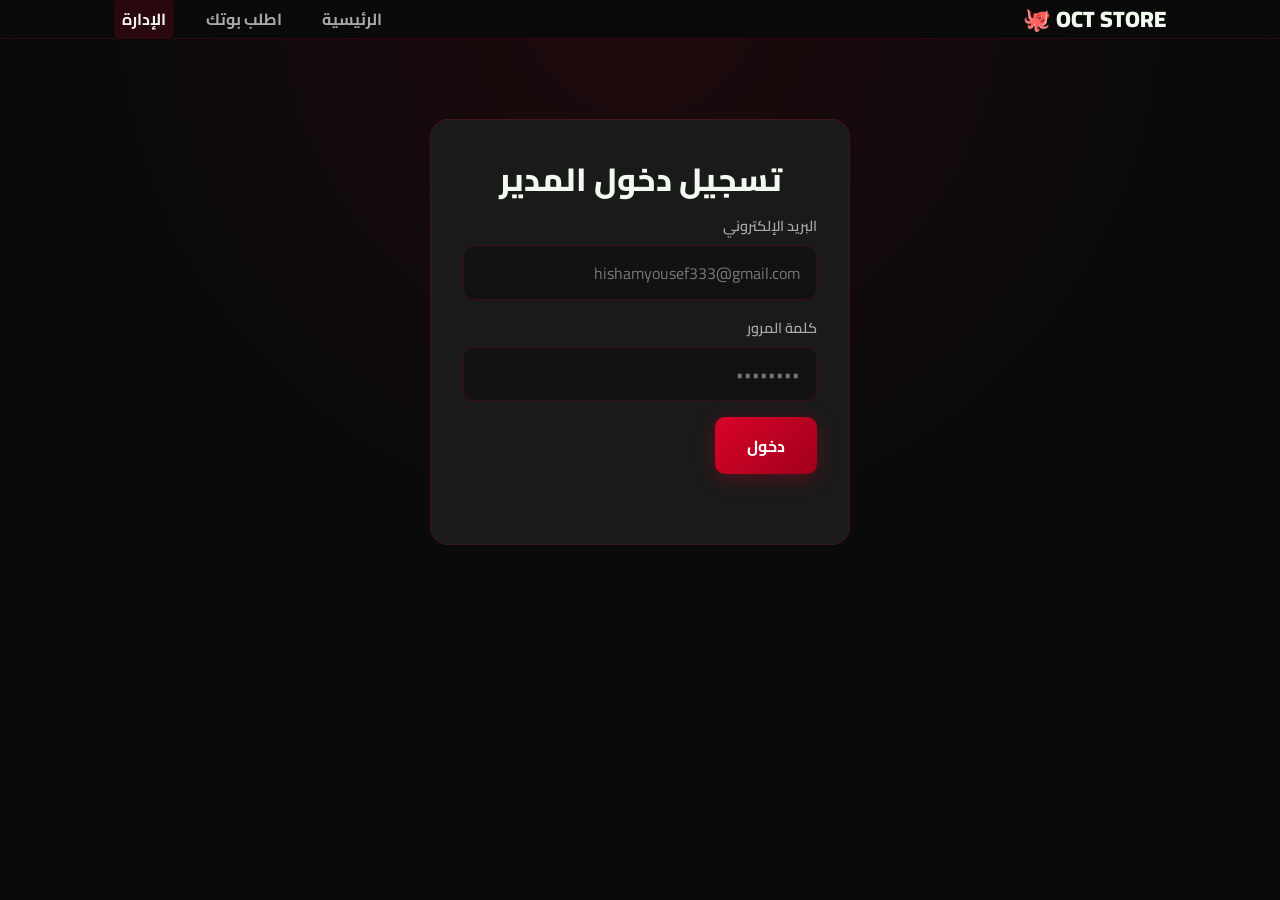
==== admin.html @ 648228cf "Add files via upload" ====
<!DOCTYPE html>
<html lang="ar" dir="rtl">
<head>
  <meta charset="UTF-8">
  <meta name="viewport" content="width=device-width, initial-scale=1.0">
  <title>لوحة الإدارة | OCT STORE</title>
  <link href="https://fonts.googleapis.com/css2?family=Cairo:wght@400;600;700;900&display=swap" rel="stylesheet">
  <link rel="stylesheet" href="style.css">
</head>
<body>
  <header>
    <nav class="container">
      <a href="index.html" class="logo" id="site-logo">OCT STORE 🐙</a>
      <ul class="nav-links">
        <li><a href="index.html">الرئيسية</a></li>
        <li><a href="order.html">اطلب بوتك</a></li>
        <li><a href="admin.html" class="active">الإدارة</a></li>
      </ul>
    </nav>
  </header>

  <main class="container section">
    <div id="login-view" class="login-card">
      <h2 class="section-title">تسجيل دخول المدير</h2>
      <form id="login-form">
        <label>البريد الإلكتروني
          <input type="email" id="login-email" required placeholder="hishamyousef333@gmail.com">
        </label>
        <label>كلمة المرور
          <input type="password" id="login-password" required placeholder="••••••••">
        </label>
        <button type="submit" class="btn-primary">دخول</button>
        <p class="error-msg" id="login-error"></p>
      </form>
    </div>

    <div id="admin-view" style="display:none">
      <div class="admin-header">
        <h2 class="section-title">لوحة تحكم المدير</h2>
        <button class="btn-ghost" id="logout-btn">تسجيل خروج</button>
      </div>

      <div class="tabs">
        <button class="tab active" data-tab="logo">الشعار</button>
        <button class="tab" data-tab="portfolio">معرض الأعمال</button>
        <button class="tab" data-tab="features">الميزات</button>
        <button class="tab" data-tab="orders">الطلبات</button>
      </div>

      <!-- Logo -->
      <section id="tab-logo" class="tab-content">
        <h3>تحديث شعار الموقع (اللوجو)</h3>
        <p class="hint">اختر صورة من جهازك (يفضل خلفية شفافة PNG). سيتم حفظها في المتصفح وتظهر بجميع الصفحات.</p>
        <form id="logo-form" class="inline-form">
          <input type="file" id="logo-file" accept="image/*" required>
          <button type="submit" class="btn-primary">رفع الشعار</button>
        </form>
      </section>

      <!-- Portfolio -->
      <section id="tab-portfolio" class="tab-content" style="display:none">
        <h3>إضافة عمل جديد</h3>
        <form id="portfolio-form" class="inline-form">
          <input type="text" id="pf-name" placeholder="اسم البوت" required>
          <input type="text" id="pf-desc" placeholder="وصف قصير" required>
          <input type="url" id="pf-link" placeholder="رابط البوت (اختياري)">
          <button type="submit" class="btn-primary">إضافة</button>
        </form>
        <div id="portfolio-admin-list" class="admin-list"></div>
      </section>

      <!-- Features -->
      <section id="tab-features" class="tab-content" style="display:none">
        <h3>إضافة ميزة جديدة</h3>
        <form id="feature-form" class="inline-form">
          <input type="text" id="ft-name" placeholder="اسم الميزة" required>
          <input type="number" id="ft-price" placeholder="السعر (ل.س)" required min="0" step="1000">
          <button type="submit" class="btn-primary">إضافة</button>
        </form>
        <div id="features-admin-list" class="admin-list"></div>
      </section>

      <!-- Orders -->
      <section id="tab-orders" class="tab-content" style="display:none">
        <h3>الطلبات الواردة</h3>
        <p class="hint">الطلبات هنا محفوظة محلياً في هذا المتصفح فقط — الطلبات الحقيقية تصلك عبر واتساب.</p>
        <div id="orders-list" class="admin-list"></div>
      </section>
    </div>
  </main>

  <script src="config.js"></script>
  <script src="admin.js"></script>
</body>
</html>
---- style.css ----
:root {
  --bg: #0a0a0a;
  --bg-2: #121212;
  --card: #1a1a1a;
  --card-2: #222222;
  --border: rgba(217, 4, 41, 0.2);
  --border-strong: rgba(217, 4, 41, 0.6);
  --primary: #d90429;
  --primary-dark: #a0001c;
  --accent: #ef233c;
  --text: #f1faee;
  --muted: #a8a8a8;
  --success: #10b981;
  --danger: #ef233c;
}

* { box-sizing: border-box; margin: 0; padding: 0; }

body {
  font-family: 'Cairo', 'Segoe UI', sans-serif;
  background: var(--bg);
  color: var(--text);
  min-height: 100vh;
  line-height: 1.7;
  background-image: radial-gradient(circle at 50% 0%, rgba(217, 4, 41, 0.1), transparent 50%);
  background-attachment: fixed;
}

.container { max-width: 1100px; margin: auto; padding: 0 1.5rem; }

/* ——— Header ——— */
header {
  background: rgba(10,10,10,0.9);
  backdrop-filter: blur(10px);
  border-bottom: 1px solid var(--border);
  position: sticky; top: 0; z-index: 100;
}
nav { display: flex; justify-content: space-between; align-items: center; padding: 1rem 0; }
.logo { font-size: 1.4rem; font-weight: 900; color: var(--text); text-decoration: none; display: flex; align-items: center; gap: 10px; }
.logo img { height: 45px; border-radius: 8px; object-fit: contain; }
.nav-links { display: flex; gap: 1.5rem; list-style: none; }
.nav-links a { color: var(--muted); text-decoration: none; font-weight: 700; transition: color .3s; padding: .3rem .5rem; border-radius: 6px; }
.nav-links a:hover, .nav-links a.active { color: var(--text); background: rgba(217, 4, 41, 0.15); }

/* ——— Hero ——— */
.hero { text-align: center; padding: 5rem 1rem 4rem; }
.hero h1 { font-size: clamp(2rem, 6vw, 3.5rem); font-weight: 900; margin: 1rem 0; }
.gradient {
  background: linear-gradient(135deg, var(--accent), var(--primary));
  -webkit-background-clip: text; background-clip: text; -webkit-text-fill-color: transparent;
}
.tagline { color: var(--muted); font-size: 1.1rem; max-width: 600px; margin: 0 auto 2rem; }

/* ——— Buttons ——— */
.btn-primary {
  display: inline-block;
  background: linear-gradient(135deg, var(--primary), var(--primary-dark));
  color: white; border: none; padding: .85rem 2rem; border-radius: 10px;
  font-family: inherit; font-weight: 700; font-size: 1rem; cursor: pointer;
  text-decoration: none; transition: transform .2s, box-shadow .2s;
  box-shadow: 0 4px 20px rgba(217, 4, 41, 0.3);
}
.btn-primary:hover:not(:disabled) { transform: translateY(-2px); box-shadow: 0 6px 25px rgba(217, 4, 41, 0.5); }
.btn-primary:disabled { opacity: .4; cursor: not-allowed; }
.btn-primary.big { font-size: 1.15rem; padding: 1rem 2.5rem; }

.btn-ghost {
  background: transparent; color: var(--muted); border: 1px solid var(--border);
  padding: .6rem 1.5rem; border-radius: 10px; font-family: inherit; cursor: pointer; font-weight: 600;
  transition: all .2s;
}
.btn-ghost:hover { color: var(--text); border-color: var(--border-strong); }

/* ——— Sections ——— */
.section { padding: 3rem 0; }
.section-title { font-size: 2rem; font-weight: 800; margin-bottom: .5rem; text-align: center; }
.section-sub { color: var(--muted); text-align: center; margin-bottom: 2.5rem; }

/* ——— Portfolio ——— */
.portfolio-grid { display: grid; gap: 1.5rem; grid-template-columns: repeat(auto-fill, minmax(280px, 1fr)); }
.portfolio-card {
  background: var(--card); border: 1px solid var(--border); border-radius: 16px;
  padding: 1.75rem; transition: transform .3s, border-color .3s, box-shadow .3s;
  animation: fadeUp .6s backwards;
}
.portfolio-card:hover { transform: translateY(-6px); border-color: var(--border-strong); box-shadow: 0 10px 40px rgba(217, 4, 41, 0.15); }
@keyframes fadeUp { from { opacity: 0; transform: translateY(20px); } to { opacity: 1; transform: translateY(0); } }
.card-icon { font-size: 2.5rem; margin-bottom: .75rem; }
.portfolio-card h3 { font-size: 1.2rem; margin-bottom: .5rem; }
.portfolio-card p { color: var(--muted); font-size: .95rem; margin-bottom: 1rem; }
.card-link { color: var(--accent); text-decoration: none; font-weight: 700; }
.card-link:hover { color: var(--primary); }

/* ——— Order page ——— */
.features-list { display: grid; gap: .75rem; max-width: 700px; margin: 0 auto 2rem; }
.feature-item {
  display: flex; align-items: center; gap: 1rem;
  background: var(--card); border: 1px solid var(--border); border-radius: 12px;
  padding: 1rem 1.25rem; cursor: pointer; transition: all .2s;
  user-select: none;
}
.feature-item:hover { border-color: var(--border-strong); background: var(--card-2); }
.feature-item input { display: none; }
.checkmark {
  width: 22px; height: 22px; border-radius: 6px; border: 2px solid var(--muted);
  display: flex; align-items: center; justify-content: center; flex-shrink: 0;
  transition: all .2s; font-size: .9rem; color: white;
}
.feature-item input:checked + .checkmark {
  background: var(--primary); border-color: var(--primary);
}
.feature-item input:checked + .checkmark::after { content: '✓'; font-weight: 900; }
.feature-item:has(input:checked) { border-color: var(--primary); background: rgba(217, 4, 41, 0.08); }
.feature-info { display: flex; justify-content: space-between; flex: 1; align-items: center; gap: 1rem; }
.feature-name { font-weight: 600; }
.feature-price { color: var(--accent); font-weight: 700; direction: ltr; }

.total-bar {
  max-width: 700px; margin: 0 auto;
  background: var(--card); border: 1px solid var(--border-strong); border-radius: 16px;
  padding: 1.5rem; display: flex; justify-content: space-between; align-items: center;
  gap: 1rem; flex-wrap: wrap;
  box-shadow: 0 4px 30px rgba(217, 4, 41, 0.15);
}
.total-label { color: var(--muted); margin-left: .5rem; }
.total-price { font-size: 1.8rem; font-weight: 900; color: var(--accent); direction: ltr; display: inline-block; }

/* ——— Modal ——— */
.modal-overlay {
  display: none; position: fixed; inset: 0; z-index: 200;
  background: rgba(0,0,0,0.8); backdrop-filter: blur(6px);
  justify-content: center; align-items: center; padding: 1rem;
}
.modal-overlay.show { display: flex; animation: fadeIn .2s; }
@keyframes fadeIn { from { opacity: 0; } to { opacity: 1; } }
.modal {
  background: var(--card); border: 1px solid var(--border-strong); border-radius: 20px;
  padding: 2rem; max-width: 480px; width: 100%;
  animation: popIn .3s;
}
@keyframes popIn { from { transform: scale(.9); opacity: 0; } to { transform: scale(1); opacity: 1; } }
.modal h3 { font-size: 1.3rem; margin-bottom: 1.25rem; text-align: center; }
.modal-options { display: grid; gap: .75rem; margin-bottom: 1rem; }
.option-btn {
  background: var(--card-2); border: 1px solid var(--border); color: var(--text);
  padding: 1rem; border-radius: 12px; cursor: pointer; text-align: right;
  font-family: inherit; display: flex; flex-direction: column; gap: .25rem;
  transition: all .2s;
}
.option-btn:hover { border-color: var(--primary); background: rgba(217, 4, 41, 0.1); }
.option-icon { font-size: 1.5rem; }
.option-text { font-weight: 700; }
.option-btn small { color: var(--muted); font-size: .8rem; }
.modal .btn-ghost { width: 100%; }

/* Forms */
label { display: block; margin-bottom: 1rem; font-weight: 600; font-size: .9rem; color: var(--muted); }
input[type=text], input[type=email], input[type=password], input[type=tel], input[type=url], input[type=number], input[type=file] {
  display: block; width: 100%; margin-top: .4rem;
  background: var(--bg-2); color: var(--text); border: 1px solid var(--border);
  padding: .7rem 1rem; border-radius: 10px; font-family: inherit; font-size: 1rem;
  transition: border-color .2s;
}
input:focus { outline: none; border-color: var(--primary); }
.form-actions { display: flex; gap: .75rem; margin-top: 1rem; }
.form-actions .btn-primary { flex: 1; }

/* ——— Admin ——— */
.login-card { max-width: 420px; margin: 2rem auto; background: var(--card); border: 1px solid var(--border); border-radius: 18px; padding: 2rem; }
.error-msg { color: var(--danger); margin-top: 1rem; text-align: center; min-height: 1.5em; font-size: .9rem; }
.admin-header { display: flex; justify-content: space-between; align-items: center; margin-bottom: 1.5rem; flex-wrap: wrap; gap: 1rem; }
.admin-header .section-title { margin: 0; text-align: right; }

.tabs { display: flex; gap: .5rem; margin-bottom: 2rem; border-bottom: 1px solid var(--border); flex-wrap: wrap; }
.tab {
  background: transparent; border: none; color: var(--muted); padding: .75rem 1.25rem;
  font-family: inherit; font-weight: 700; cursor: pointer; font-size: 1rem;
  border-bottom: 2px solid transparent; transition: all .2s;
}
.tab:hover { color: var(--text); }
.tab.active { color: var(--primary); border-bottom-color: var(--primary); }

.inline-form { display: flex; gap: .75rem; flex-wrap: wrap; margin-bottom: 1.5rem; }
.inline-form input { flex: 1; min-width: 150px; margin: 0; }
.inline-form .btn-primary { padding: .7rem 1.5rem; }

.admin-list { display: flex; flex-direction: column; gap: .75rem; }
.admin-item {
  background: var(--card); border: 1px solid var(--border); border-radius: 12px;
  padding: 1rem 1.25rem; display: flex; justify-content: space-between; align-items: center;
  gap: 1rem; flex-wrap: wrap;
}
.admin-item p { color: var(--muted); font-size: .9rem; }
.admin-actions { display: flex; gap: .5rem; }
.btn-edit, .btn-danger {
  border: none; padding: .4rem .9rem; border-radius: 8px; font-family: inherit;
  font-weight: 600; cursor: pointer; font-size: .85rem; transition: all .2s;
}
.btn-edit { background: rgba(217, 4, 41, 0.15); color: var(--accent); }
.btn-edit:hover { background: rgba(217, 4, 41, 0.3); }
.btn-danger { background: rgba(239, 35, 60, 0.15); color: var(--danger); }
.btn-danger:hover { background: rgba(239, 35, 60, 0.3); }
.price-tag { color: var(--accent); font-weight: 700; direction: ltr; display: inline-block; }
.order-item { align-items: flex-start; }
.order-features { font-size: .9rem; color: var(--muted); margin: .3rem 0; }
.order-total { color: var(--accent); font-weight: 900; font-size: 1.2rem; direction: ltr; }
.hint { color: var(--muted); font-size: .9rem; margin-bottom: 1rem; }
.empty { color: var(--muted); text-align: center; padding: 2rem; }

/* ——— Toast ——— */
.toast {
  position: fixed; bottom: 2rem; left: 50%; transform: translateX(-50%) translateY(100px);
  background: var(--success); color: white; padding: 1rem 2rem; border-radius: 12px;
  font-weight: 700; opacity: 0; transition: all .3s; z-index: 300;
  box-shadow: 0 10px 30px rgba(0,0,0,0.3);
}
.toast.show { opacity: 1; transform: translateX(-50%) translateY(0); }

/* ——— Footer ——— */
footer { border-top: 1px solid var(--border); padding: 2rem 0; text-align: center; color: var(--muted); margin-top: 4rem; }

/* ——— Responsive ——— */
@media (max-width: 640px) {
  .nav-links { gap: .75rem; }
  .nav-links a { font-size: .9rem; padding: .2rem .4rem; }
  .total-bar { flex-direction: column; align-items: stretch; text-align: center; }
  .admin-header { flex-direction: column; align-items: flex-start; }
}
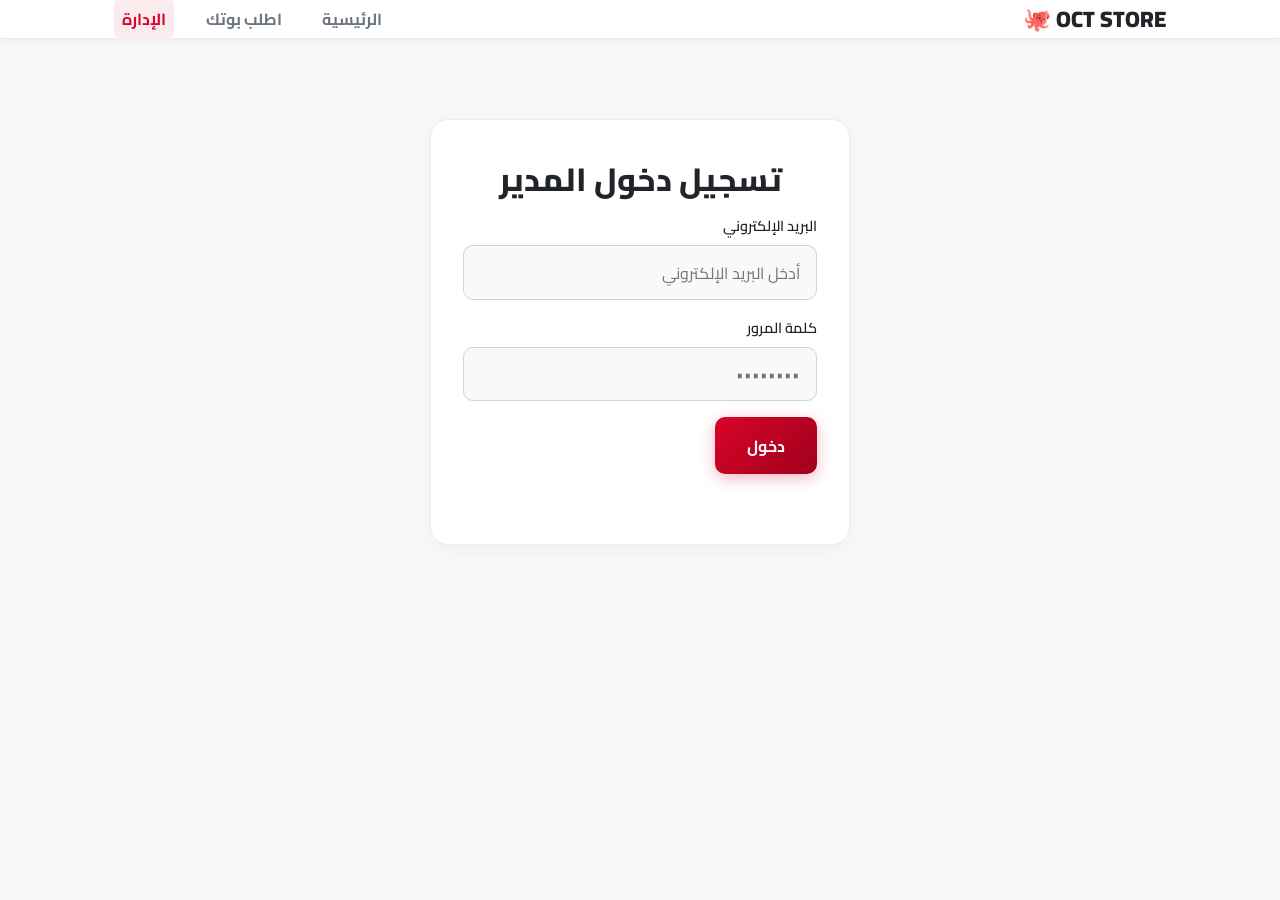
==== commit 34ff4401: "Update admin.html" ====
--- a/admin.html
+++ b/admin.html
@@ -24,7 +24,7 @@
       <h2 class="section-title">تسجيل دخول المدير</h2>
       <form id="login-form">
         <label>البريد الإلكتروني
-          <input type="email" id="login-email" required placeholder="hishamyousef333@gmail.com">
+          <input type="email" id="login-email" required placeholder="أدخل البريد الإلكتروني">
         </label>
         <label>كلمة المرور
           <input type="password" id="login-password" required placeholder="••••••••">
@@ -47,29 +47,27 @@
         <button class="tab" data-tab="orders">الطلبات</button>
       </div>
 
-      <!-- Logo -->
       <section id="tab-logo" class="tab-content">
         <h3>تحديث شعار الموقع (اللوجو)</h3>
-        <p class="hint">اختر صورة من جهازك (يفضل خلفية شفافة PNG). سيتم حفظها في المتصفح وتظهر بجميع الصفحات.</p>
+        <p class="hint">اختر صورة من جهازك (يفضل خلفية شفافة PNG). سيتم حفظها وتظهر بجميع الصفحات.</p>
         <form id="logo-form" class="inline-form">
           <input type="file" id="logo-file" accept="image/*" required>
           <button type="submit" class="btn-primary">رفع الشعار</button>
         </form>
       </section>
 
-      <!-- Portfolio -->
       <section id="tab-portfolio" class="tab-content" style="display:none">
         <h3>إضافة عمل جديد</h3>
         <form id="portfolio-form" class="inline-form">
           <input type="text" id="pf-name" placeholder="اسم البوت" required>
           <input type="text" id="pf-desc" placeholder="وصف قصير" required>
           <input type="url" id="pf-link" placeholder="رابط البوت (اختياري)">
+          <input type="file" id="pf-image" accept="image/*">
           <button type="submit" class="btn-primary">إضافة</button>
         </form>
         <div id="portfolio-admin-list" class="admin-list"></div>
       </section>
 
-      <!-- Features -->
       <section id="tab-features" class="tab-content" style="display:none">
         <h3>إضافة ميزة جديدة</h3>
         <form id="feature-form" class="inline-form">
@@ -80,7 +78,6 @@
         <div id="features-admin-list" class="admin-list"></div>
       </section>
 
-      <!-- Orders -->
       <section id="tab-orders" class="tab-content" style="display:none">
         <h3>الطلبات الواردة</h3>
         <p class="hint">الطلبات هنا محفوظة محلياً في هذا المتصفح فقط — الطلبات الحقيقية تصلك عبر واتساب.</p>
--- a/style.css
+++ b/style.css
@@ -1,15 +1,15 @@
 :root {
-  --bg: #0a0a0a;
-  --bg-2: #121212;
-  --card: #1a1a1a;
-  --card-2: #222222;
+  --bg: #f8f9fa; /* لون الخلفية الأبيض المائل للرمادي الفاتح */
+  --bg-2: #ffffff;
+  --card: #ffffff;
+  --card-2: #f1f3f5;
   --border: rgba(217, 4, 41, 0.2);
   --border-strong: rgba(217, 4, 41, 0.6);
   --primary: #d90429;
   --primary-dark: #a0001c;
   --accent: #ef233c;
-  --text: #f1faee;
-  --muted: #a8a8a8;
+  --text: #212529; /* لون النص الأسود */
+  --muted: #6c757d;
   --success: #10b981;
   --danger: #ef233c;
 }
@@ -22,25 +22,24 @@
   color: var(--text);
   min-height: 100vh;
   line-height: 1.7;
-  background-image: radial-gradient(circle at 50% 0%, rgba(217, 4, 41, 0.1), transparent 50%);
-  background-attachment: fixed;
 }
 
 .container { max-width: 1100px; margin: auto; padding: 0 1.5rem; }
 
 /* ——— Header ——— */
 header {
-  background: rgba(10,10,10,0.9);
+  background: rgba(255,255,255,0.95);
   backdrop-filter: blur(10px);
-  border-bottom: 1px solid var(--border);
+  border-bottom: 1px solid #e9ecef;
   position: sticky; top: 0; z-index: 100;
+  box-shadow: 0 2px 10px rgba(0,0,0,0.05);
 }
 nav { display: flex; justify-content: space-between; align-items: center; padding: 1rem 0; }
 .logo { font-size: 1.4rem; font-weight: 900; color: var(--text); text-decoration: none; display: flex; align-items: center; gap: 10px; }
 .logo img { height: 45px; border-radius: 8px; object-fit: contain; }
 .nav-links { display: flex; gap: 1.5rem; list-style: none; }
 .nav-links a { color: var(--muted); text-decoration: none; font-weight: 700; transition: color .3s; padding: .3rem .5rem; border-radius: 6px; }
-.nav-links a:hover, .nav-links a.active { color: var(--text); background: rgba(217, 4, 41, 0.15); }
+.nav-links a:hover, .nav-links a.active { color: var(--primary); background: rgba(217, 4, 41, 0.08); }
 
 /* ——— Hero ——— */
 .hero { text-align: center; padding: 5rem 1rem 4rem; }
@@ -58,18 +57,18 @@
   color: white; border: none; padding: .85rem 2rem; border-radius: 10px;
   font-family: inherit; font-weight: 700; font-size: 1rem; cursor: pointer;
   text-decoration: none; transition: transform .2s, box-shadow .2s;
-  box-shadow: 0 4px 20px rgba(217, 4, 41, 0.3);
-}
-.btn-primary:hover:not(:disabled) { transform: translateY(-2px); box-shadow: 0 6px 25px rgba(217, 4, 41, 0.5); }
-.btn-primary:disabled { opacity: .4; cursor: not-allowed; }
+  box-shadow: 0 4px 15px rgba(217, 4, 41, 0.3);
+}
+.btn-primary:hover:not(:disabled) { transform: translateY(-2px); box-shadow: 0 6px 20px rgba(217, 4, 41, 0.4); }
+.btn-primary:disabled { opacity: .5; cursor: not-allowed; }
 .btn-primary.big { font-size: 1.15rem; padding: 1rem 2.5rem; }
 
 .btn-ghost {
-  background: transparent; color: var(--muted); border: 1px solid var(--border);
+  background: transparent; color: var(--muted); border: 1px solid #ced4da;
   padding: .6rem 1.5rem; border-radius: 10px; font-family: inherit; cursor: pointer; font-weight: 600;
   transition: all .2s;
 }
-.btn-ghost:hover { color: var(--text); border-color: var(--border-strong); }
+.btn-ghost:hover { color: var(--text); border-color: var(--primary); }
 
 /* ——— Sections ——— */
 .section { padding: 3rem 0; }
@@ -79,25 +78,27 @@
 /* ——— Portfolio ——— */
 .portfolio-grid { display: grid; gap: 1.5rem; grid-template-columns: repeat(auto-fill, minmax(280px, 1fr)); }
 .portfolio-card {
-  background: var(--card); border: 1px solid var(--border); border-radius: 16px;
+  background: var(--card); border: 1px solid #e9ecef; border-radius: 16px;
   padding: 1.75rem; transition: transform .3s, border-color .3s, box-shadow .3s;
-  animation: fadeUp .6s backwards;
-}
-.portfolio-card:hover { transform: translateY(-6px); border-color: var(--border-strong); box-shadow: 0 10px 40px rgba(217, 4, 41, 0.15); }
+  animation: fadeUp .6s backwards; box-shadow: 0 4px 15px rgba(0,0,0,0.03);
+  display: flex; flex-direction: column;
+}
+.portfolio-card:hover { transform: translateY(-6px); border-color: var(--border-strong); box-shadow: 0 10px 30px rgba(217, 4, 41, 0.1); }
 @keyframes fadeUp { from { opacity: 0; transform: translateY(20px); } to { opacity: 1; transform: translateY(0); } }
-.card-icon { font-size: 2.5rem; margin-bottom: .75rem; }
-.portfolio-card h3 { font-size: 1.2rem; margin-bottom: .5rem; }
-.portfolio-card p { color: var(--muted); font-size: .95rem; margin-bottom: 1rem; }
-.card-link { color: var(--accent); text-decoration: none; font-weight: 700; }
-.card-link:hover { color: var(--primary); }
+.card-icon { font-size: 2.5rem; margin-bottom: .75rem; text-align: center; }
+.card-img { width: 100%; height: 160px; object-fit: cover; border-radius: 10px; margin-bottom: 1rem; }
+.portfolio-card h3 { font-size: 1.2rem; margin-bottom: .5rem; text-align: center; }
+.portfolio-card p { color: var(--muted); font-size: .95rem; margin-bottom: 1rem; text-align: center; flex: 1; }
+.card-link { color: var(--primary); text-decoration: none; font-weight: 700; text-align: center; display: block; }
+.card-link:hover { color: var(--accent); }
 
 /* ——— Order page ——— */
-.features-list { display: grid; gap: .75rem; max-width: 700px; margin: 0 auto 2rem; }
+.features-list { display: grid; gap: .75rem; max-width: 700px; margin: 0 auto 1.5rem; }
 .feature-item {
   display: flex; align-items: center; gap: 1rem;
-  background: var(--card); border: 1px solid var(--border); border-radius: 12px;
+  background: var(--card); border: 1px solid #e9ecef; border-radius: 12px;
   padding: 1rem 1.25rem; cursor: pointer; transition: all .2s;
-  user-select: none;
+  user-select: none; box-shadow: 0 2px 8px rgba(0,0,0,0.02);
 }
 .feature-item:hover { border-color: var(--border-strong); background: var(--card-2); }
 .feature-item input { display: none; }
@@ -106,58 +107,64 @@
   display: flex; align-items: center; justify-content: center; flex-shrink: 0;
   transition: all .2s; font-size: .9rem; color: white;
 }
-.feature-item input:checked + .checkmark {
-  background: var(--primary); border-color: var(--primary);
-}
+.feature-item input:checked + .checkmark { background: var(--primary); border-color: var(--primary); }
 .feature-item input:checked + .checkmark::after { content: '✓'; font-weight: 900; }
-.feature-item:has(input:checked) { border-color: var(--primary); background: rgba(217, 4, 41, 0.08); }
+.feature-item:has(input:checked) { border-color: var(--primary); background: #fff5f6; }
 .feature-info { display: flex; justify-content: space-between; flex: 1; align-items: center; gap: 1rem; }
 .feature-name { font-weight: 600; }
-.feature-price { color: var(--accent); font-weight: 700; direction: ltr; }
+.feature-price { color: var(--primary); font-weight: 700; direction: ltr; }
+
+.custom-notes-box { max-width: 700px; margin: 0 auto 2rem; }
+.custom-notes-box label { display: block; margin-bottom: .5rem; font-weight: 700; color: var(--text); }
+textarea {
+  width: 100%; background: var(--card); color: var(--text); border: 1px solid #e9ecef;
+  padding: 1rem; border-radius: 12px; font-family: inherit; font-size: 1rem;
+  resize: vertical; min-height: 100px; transition: border-color .2s; box-shadow: 0 2px 8px rgba(0,0,0,0.02);
+}
+textarea:focus { outline: none; border-color: var(--primary); }
 
 .total-bar {
   max-width: 700px; margin: 0 auto;
   background: var(--card); border: 1px solid var(--border-strong); border-radius: 16px;
   padding: 1.5rem; display: flex; justify-content: space-between; align-items: center;
-  gap: 1rem; flex-wrap: wrap;
-  box-shadow: 0 4px 30px rgba(217, 4, 41, 0.15);
-}
-.total-label { color: var(--muted); margin-left: .5rem; }
-.total-price { font-size: 1.8rem; font-weight: 900; color: var(--accent); direction: ltr; display: inline-block; }
+  gap: 1rem; flex-wrap: wrap; box-shadow: 0 4px 20px rgba(217, 4, 41, 0.08);
+}
+.total-label { color: var(--muted); margin-left: .5rem; font-weight: 700; }
+.total-price { font-size: 1.8rem; font-weight: 900; color: var(--primary); direction: ltr; display: inline-block; }
 
 /* ——— Modal ——— */
 .modal-overlay {
   display: none; position: fixed; inset: 0; z-index: 200;
-  background: rgba(0,0,0,0.8); backdrop-filter: blur(6px);
+  background: rgba(0,0,0,0.5); backdrop-filter: blur(4px);
   justify-content: center; align-items: center; padding: 1rem;
 }
 .modal-overlay.show { display: flex; animation: fadeIn .2s; }
 @keyframes fadeIn { from { opacity: 0; } to { opacity: 1; } }
 .modal {
-  background: var(--card); border: 1px solid var(--border-strong); border-radius: 20px;
-  padding: 2rem; max-width: 480px; width: 100%;
-  animation: popIn .3s;
+  background: var(--card); border: 1px solid #e9ecef; border-radius: 20px;
+  padding: 2rem; max-width: 480px; width: 100%; animation: popIn .3s;
+  box-shadow: 0 10px 40px rgba(0,0,0,0.1);
 }
 @keyframes popIn { from { transform: scale(.9); opacity: 0; } to { transform: scale(1); opacity: 1; } }
 .modal h3 { font-size: 1.3rem; margin-bottom: 1.25rem; text-align: center; }
 .modal-options { display: grid; gap: .75rem; margin-bottom: 1rem; }
 .option-btn {
-  background: var(--card-2); border: 1px solid var(--border); color: var(--text);
+  background: var(--card-2); border: 1px solid #e9ecef; color: var(--text);
   padding: 1rem; border-radius: 12px; cursor: pointer; text-align: right;
   font-family: inherit; display: flex; flex-direction: column; gap: .25rem;
   transition: all .2s;
 }
-.option-btn:hover { border-color: var(--primary); background: rgba(217, 4, 41, 0.1); }
+.option-btn:hover { border-color: var(--primary); background: #fff5f6; }
 .option-icon { font-size: 1.5rem; }
 .option-text { font-weight: 700; }
 .option-btn small { color: var(--muted); font-size: .8rem; }
 .modal .btn-ghost { width: 100%; }
 
 /* Forms */
-label { display: block; margin-bottom: 1rem; font-weight: 600; font-size: .9rem; color: var(--muted); }
+label { display: block; margin-bottom: 1rem; font-weight: 600; font-size: .9rem; color: var(--text); }
 input[type=text], input[type=email], input[type=password], input[type=tel], input[type=url], input[type=number], input[type=file] {
   display: block; width: 100%; margin-top: .4rem;
-  background: var(--bg-2); color: var(--text); border: 1px solid var(--border);
+  background: var(--bg); color: var(--text); border: 1px solid #ced4da;
   padding: .7rem 1rem; border-radius: 10px; font-family: inherit; font-size: 1rem;
   transition: border-color .2s;
 }
@@ -166,12 +173,12 @@
 .form-actions .btn-primary { flex: 1; }
 
 /* ——— Admin ——— */
-.login-card { max-width: 420px; margin: 2rem auto; background: var(--card); border: 1px solid var(--border); border-radius: 18px; padding: 2rem; }
+.login-card { max-width: 420px; margin: 2rem auto; background: var(--card); border: 1px solid #e9ecef; border-radius: 18px; padding: 2rem; box-shadow: 0 4px 20px rgba(0,0,0,0.05); }
 .error-msg { color: var(--danger); margin-top: 1rem; text-align: center; min-height: 1.5em; font-size: .9rem; }
 .admin-header { display: flex; justify-content: space-between; align-items: center; margin-bottom: 1.5rem; flex-wrap: wrap; gap: 1rem; }
 .admin-header .section-title { margin: 0; text-align: right; }
 
-.tabs { display: flex; gap: .5rem; margin-bottom: 2rem; border-bottom: 1px solid var(--border); flex-wrap: wrap; }
+.tabs { display: flex; gap: .5rem; margin-bottom: 2rem; border-bottom: 1px solid #e9ecef; flex-wrap: wrap; }
 .tab {
   background: transparent; border: none; color: var(--muted); padding: .75rem 1.25rem;
   font-family: inherit; font-weight: 700; cursor: pointer; font-size: 1rem;
@@ -186,9 +193,9 @@
 
 .admin-list { display: flex; flex-direction: column; gap: .75rem; }
 .admin-item {
-  background: var(--card); border: 1px solid var(--border); border-radius: 12px;
+  background: var(--card); border: 1px solid #e9ecef; border-radius: 12px;
   padding: 1rem 1.25rem; display: flex; justify-content: space-between; align-items: center;
-  gap: 1rem; flex-wrap: wrap;
+  gap: 1rem; flex-wrap: wrap; box-shadow: 0 2px 8px rgba(0,0,0,0.02);
 }
 .admin-item p { color: var(--muted); font-size: .9rem; }
 .admin-actions { display: flex; gap: .5rem; }
@@ -196,14 +203,15 @@
   border: none; padding: .4rem .9rem; border-radius: 8px; font-family: inherit;
   font-weight: 600; cursor: pointer; font-size: .85rem; transition: all .2s;
 }
-.btn-edit { background: rgba(217, 4, 41, 0.15); color: var(--accent); }
-.btn-edit:hover { background: rgba(217, 4, 41, 0.3); }
-.btn-danger { background: rgba(239, 35, 60, 0.15); color: var(--danger); }
-.btn-danger:hover { background: rgba(239, 35, 60, 0.3); }
-.price-tag { color: var(--accent); font-weight: 700; direction: ltr; display: inline-block; }
+.btn-edit { background: rgba(217, 4, 41, 0.1); color: var(--primary); }
+.btn-edit:hover { background: rgba(217, 4, 41, 0.2); }
+.btn-danger { background: rgba(239, 35, 60, 0.1); color: var(--danger); }
+.btn-danger:hover { background: rgba(239, 35, 60, 0.2); }
+.price-tag { color: var(--primary); font-weight: 700; direction: ltr; display: inline-block; }
 .order-item { align-items: flex-start; }
 .order-features { font-size: .9rem; color: var(--muted); margin: .3rem 0; }
-.order-total { color: var(--accent); font-weight: 900; font-size: 1.2rem; direction: ltr; }
+.order-custom-text { background: #f8f9fa; padding: .5rem; border-radius: 6px; margin-top: .5rem; font-size: .85rem; border-right: 3px solid var(--primary); }
+.order-total { color: var(--primary); font-weight: 900; font-size: 1.2rem; direction: ltr; }
 .hint { color: var(--muted); font-size: .9rem; margin-bottom: 1rem; }
 .empty { color: var(--muted); text-align: center; padding: 2rem; }
 
@@ -212,12 +220,12 @@
   position: fixed; bottom: 2rem; left: 50%; transform: translateX(-50%) translateY(100px);
   background: var(--success); color: white; padding: 1rem 2rem; border-radius: 12px;
   font-weight: 700; opacity: 0; transition: all .3s; z-index: 300;
-  box-shadow: 0 10px 30px rgba(0,0,0,0.3);
+  box-shadow: 0 10px 30px rgba(0,0,0,0.2);
 }
 .toast.show { opacity: 1; transform: translateX(-50%) translateY(0); }
 
 /* ——— Footer ——— */
-footer { border-top: 1px solid var(--border); padding: 2rem 0; text-align: center; color: var(--muted); margin-top: 4rem; }
+footer { border-top: 1px solid #e9ecef; padding: 2rem 0; text-align: center; color: var(--muted); margin-top: 4rem; }
 
 /* ——— Responsive ——— */
 @media (max-width: 640px) {
@@ -225,4 +233,4 @@
   .nav-links a { font-size: .9rem; padding: .2rem .4rem; }
   .total-bar { flex-direction: column; align-items: stretch; text-align: center; }
   .admin-header { flex-direction: column; align-items: flex-start; }
-}
+                  }
